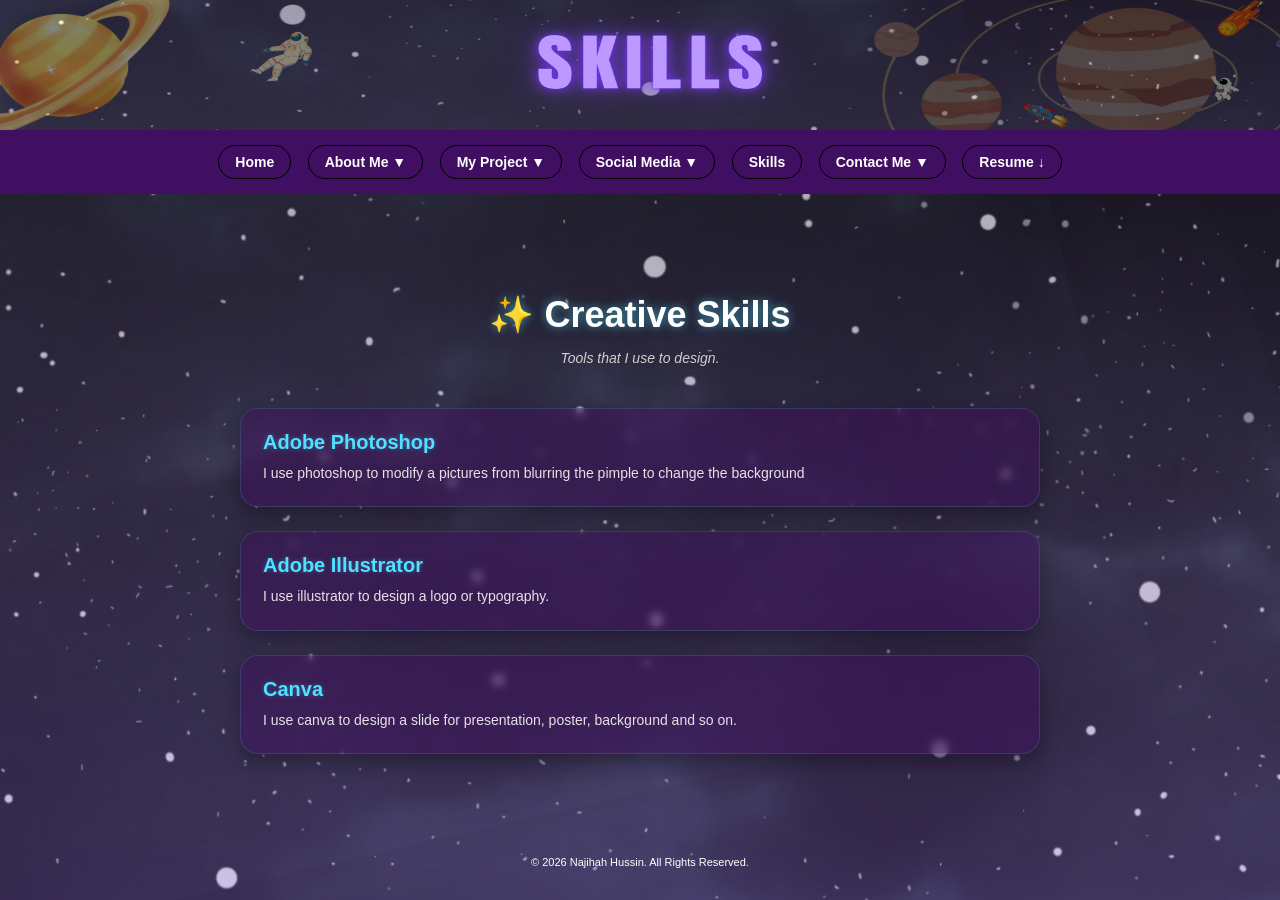
==== skills.html @ 7b1340fb "Add files via upload" ====
<?xml version="1.0" encoding="UTF-8"?>
<!DOCTYPE html PUBLIC "-//W3C//DTD XHTML 1.0 Transitional//EN" "http://www.w3.org/TR/xhtml1/DTD/xhtml1-transitional.dtd">
<html xmlns="http://www.w3.org/1999/xhtml" xml:lang="en" lang="en">
<head>
<meta http-equiv="Content-Type" content="text/html; charset=UTF-8" />
<meta name="viewport" content="width=device-width, initial-scale=1.0" />
<meta name="keywords" content="e-resume, portfolio" />
<meta name="description" content="Professional E-Resume Portfolio" />
<meta name="author" content="Najihah Hussin" />
<title>E-Resume - Skills </title>
<link rel="stylesheet" type="text/css" href="style/skills.css"/>
</head>


<body>
<table width="100%" border="0" cellspacing="0" cellpadding="0" class="main-wrapper">
<tr>
<td align="center">
<table width="100%" border="0" cellspacing="0" cellpadding="0" class="header-banner-table">
<tr>
<td align="center">
<img src="images/hb6.png" alt="Najihah Hussin - E-Resume Banner" class="main-header-banner" />
</td>
</tr>
</table>


<table width="100%" border="0" cellspacing="0" cellpadding="0" class="nav-bar">
<tr>
<td align="center" class="nav-central-container">
<a href="index.html" class="nav-link-item active">Home</a>

<div class="dropdown">
<button class="dropbtn">About Me ▼</button>
<div class="dropdown-content">
<a href="profile.html" target="xyz">Profile</a>
<a href="education.html" target="xyz">Education</a>
<a href="gallery.html" target="xyz">Gallery</a>
</div>
</div>


<div class="dropdown">
<button class="dropbtn">My Project ▼</button>
<div class="dropdown-content">
<a href="website.html" target="xyz">Website</a>
<a href="photoshop.html" target="xyz">Photoshop</a>
</div>
</div>

<div class="dropdown">
<button class="dropbtn">Social Media ▼</button>
<div class="dropdown-content">
<a href="https://github.com/jieyoo58" target="_blank">GitHub</a>
<a href="https://www.linkedin.com/in/najihah-hussin-1079803a5/" target="_blank">LinkedIn</a>
</div>
</div>


<a href="skills.html" class="nav-link-item active">Skills</a>


<div class="dropdown">
<button class="dropbtn"> Contact Me ▼</button>
<div class="dropdown-content">
<a href="https://mail.google.com/mail/?view=cm&fs=1&to=najihahhussin58@gmail.com" target="_blank">✉ najihahhussin58@gmail.com</a>
<a href="https://wa.me/60167797836" target="_blank"> ✆ 016-779-7836 </a>

</div>
</div>

<a href="documents/resume.pdf" class="btn-resume" target="_blank">Resume ↓</a>
</td>
</tr>
</table>



<table width="95%" border="0" cellspacing="0" cellpadding="0" class="skills-side-table" align="center">
<tr>
<td align="center">

<h2 class="skills-main-title">✨ Creative Skills</h2>
<p class="skills-main-subtitle">Tools that I use to design.</p>

<table width="100%" border="0" cellspacing="0" cellpadding="0" style="max-width: 800px; margin-top: 30px;">
  
<tr class="skill-row">
<td align="left" width="100%" class="skill-text-col" style="padding: 12px 0;">
<div class="skill-description-card">
<h3 class="software-title">Adobe Photoshop</h3>
<p class="software-text">I use photoshop to modify a pictures from blurring the pimple to change the background</p>
</div>
</td>
</tr>

<tr class="skill-row">
<td align="left" width="100%" class="skill-text-col" style="padding: 12px 0;">
<div class="skill-description-card">
<h3 class="software-title">Adobe Illustrator</h3>
<p class="software-text">I use illustrator to design a logo or typography.</p>
</div>
</td>
</tr>

<tr class="skill-row">
<td align="left" width="100%" class="skill-text-col" style="padding: 12px 0;">
<div class="skill-description-card">
<h3 class="software-title">Canva</h3>
<p class="software-text">I use canva to design a slide for presentation, poster, background and so on.</p>
</div>
</td>
</tr>

</table>

</td>
</tr>
</table>


<table width="100%" border="0" cellspacing="0" cellpadding="0" class="disclaimer-area">
<tr>
<td align="center">
<p>© 2026 Najihah Hussin. All Rights Reserved. </p>
</td>
</tr>
</table>
</td>
</tr>
</table>



</body>
</html>
---- style/skills.css ----
body {
margin: 0;
padding: 0;
font-family: 'Helvetica Neue', Arial, sans-serif;
background-image: url("../images/bg1.png");
background-size: cover;
background-position: center;
background-repeat: no-repeat;
background-attachment: fixed;
color: #1a2530;
}
.main-wrapper {
width: 100%;
}
.header-banner-table {
width: 100%;
max-width: 100%;
margin-top: 0px;
margin-bottom: 0px;
}
.main-header-banner {
width: 100%;
height: 130px;
border-radius: 0px;
display: block;
}
.nav-bar {
background: #400F61;
width: 100%; 
max-width: 100%;
margin-top: 0px;
padding: 15px 0px; 
border-radius: 0px;
}
.nav-central-container {
text-align: center;
vertical-align: middle;
white-space: nowrap; 
}
.nav-link-item,
.btn-resume {
color: white;
background-color: transparent;
text-decoration: none;
margin: 0 6px; 
padding: 8px 16px;
font-weight: bold;
font-size: 14px;
border: 1px solid black;
border-radius: 20px;
display: inline-block;
font-family: 'Helvetica Neue', Arial, sans-serif;
vertical-align: middle;
transition: all 0.3s ease-in-out;
}
.dropdown {
position: relative;
display: inline-block;
vertical-align: middle;
margin: 0 6px; 
}
.dropdown .dropbtn {
background-color: transparent;
color: white;
font-size: 14px;
font-weight: bold;
font-family: 'Helvetica Neue', Arial, sans-serif;
border: 1px solid black;
border-radius: 20px;
cursor: pointer;
padding: 8px 16px;
display: inline-block;
transition: all 0.3s ease-in-out;
}
.nav-link-item:hover,
.dropdown:hover .dropbtn,
.btn-resume:hover,
.social-pill:hover {
color: black;
background-color: #4FE1FF;
border-color: #4FE1FF;
box-shadow: 0 0 10px #4FE1FF, 0 0 20px #4FE1FF, 0 0 30px #4FE1FF;
transform: translateY(-1px); 
}
.dropdown-content {
display: none;
position: absolute;
background-color: #4FE1FF; 
min-width: 160px;
box-shadow: 0px 8px 16px 0px rgba(0,0,0,0.2);
z-index: 1000;
margin-top: 10px;
border-radius: 4px;
padding: 5px 0;
left: 50%;
transform: translateX(-50%); 
}
.right-align-dropdown .dropdown-content {
left: auto !important;
right: 0 !important;
transform: none;
}
.dropdown-content a {
color: black;
padding: 10px 20px;
text-decoration: none;
display: block;
font-size: 14px;
font-weight: 500;
margin: 0 !important;
border: none !important; 
border-radius: 0px; 
text-align: left;
white-space: nowrap; 
transition: background-color 0.2s ease, color 0.2s ease;
}
.dropdown-content a:hover {
background-color: #400F61; 
color: white;
}
.dropdown:hover .dropdown-content {
display: block;
}
.dropdown::before {
content: '';
position: absolute;
top: 100%;
left: 0;
width: 100%;
height: 12px;
}
.skills-side-table {
max-width: 1000px;
margin: 50px auto;
padding: 20px 0;
box-sizing: border-box;
}
.skills-main-title {
font-size: 36px;
font-weight: 700;
color: white;
margin-bottom: 5px;
font-family: 'Helvetica Neue', Arial, sans-serif;
text-shadow: 0 0 10px rgba(79, 225, 255, 0.6);
text-align: center;
}
.skills-main-subtitle {
color: #FAF7F7;
font-size: 14px;
font-style: italic;
opacity: 0.8;
margin-bottom: 20px;
font-family: 'Helvetica Neue', Arial, sans-serif;
text-align: center;
}
.skill-row td {
padding: 20px 0;
vertical-align: middle;
}
.skill-image-col {
padding-right: 25px;
}
.skill-software-box {
width: 110px;
height: 110px;
border-radius: 18px;
display: flex;
align-items: center;
justify-content: center;
box-shadow: 0 8px 20px rgba(0, 0, 0, 0.4);
background: rgba(30, 10, 50, 0.6);
border: 2px solid rgba(79, 225, 255, 0.2);
transition: transform 0.3s ease, border-color 0.3s ease;
}
.skill-row:hover .skill-software-box {
transform: scale(1.08);
border-color: #4FE1FF;
}
.software-icon-img {
width: 75px;
height: 75px;
object-fit: contain;
}
.skill-description-card {
background: rgba(64, 15, 97, 0.45);
border: 1px solid rgba(79, 225, 255, 0.15);
border-radius: 18px;
padding: 22px;
box-sizing: border-box;
backdrop-filter: blur(5px);
box-shadow: 0 8px 20px rgba(0, 0, 0, 0.3);
transition: border-color 0.3s ease, box-shadow 0.3s ease;
}
.skill-row:hover .skill-description-card {
border-color: rgba(79, 225, 255, 0.4);
box-shadow: 0 8px 25px rgba(79, 225, 255, 0.15);
}
.software-title {
color: #4FE1FF; 
font-size: 20px;
font-weight: bold;
margin: 0 0 8px 0;
font-family: 'Helvetica Neue', Arial, sans-serif;
text-shadow: 0 0 5px rgba(79, 225, 255, 0.3);
}
.software-text {
color: #FAF7F7;
font-size: 14px;
line-height: 1.6;
margin: 0;
font-family: 'Helvetica Neue', Arial, sans-serif;
opacity: 0.9;
}
@media (max-width: 600px) {
.skill-row {
display: flex;
flex-direction: column;
align-items: center;
text-align: center;
margin-bottom: 20px;
}
.skill-image-col {
padding-right: 0;
padding-bottom: 15px;
}
.skill-text-col {
width: 100%;
}
.skill-description-card {
text-align: center;
}
}
.disclaimer-area {
background-image: url("../images/bg1.png");
background-size: cover;
background-position: center;
background-repeat: no-repeat;
background-attachment: fixed;
padding: 20px 0;
margin-top: 40px;
width: 100%;
}
.disclaimer-area p {
font-size: 11px;
color: white;
margin: 0;
}
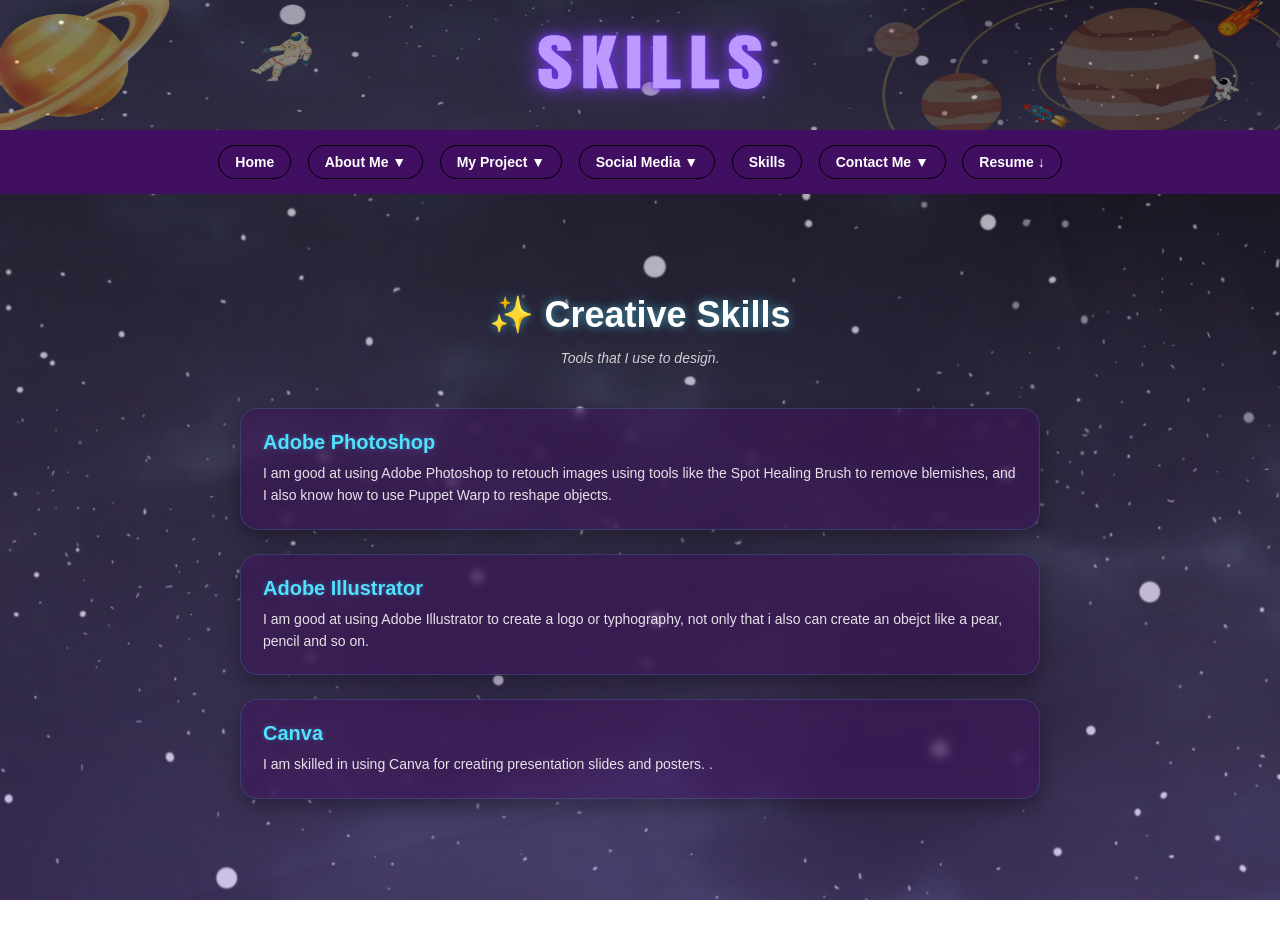
==== commit 32071b41: "Update skills.html" ====
--- a/skills.html
+++ b/skills.html
@@ -90,7 +90,7 @@
 <td align="left" width="100%" class="skill-text-col" style="padding: 12px 0;">
 <div class="skill-description-card">
 <h3 class="software-title">Adobe Photoshop</h3>
-<p class="software-text">I use photoshop to modify a pictures from blurring the pimple to change the background</p>
+<p class="software-text">I am good at using Adobe Photoshop to retouch images using tools like the Spot Healing Brush to remove blemishes, and I also know how to use Puppet Warp to reshape objects.</p>
 </div>
 </td>
 </tr>
@@ -99,7 +99,7 @@
 <td align="left" width="100%" class="skill-text-col" style="padding: 12px 0;">
 <div class="skill-description-card">
 <h3 class="software-title">Adobe Illustrator</h3>
-<p class="software-text">I use illustrator to design a logo or typography.</p>
+<p class="software-text">I am good at using Adobe Illustrator to create a logo or typhography, not only that i also can create an obejct like a pear, pencil and so on.</p>
 </div>
 </td>
 </tr>
@@ -108,7 +108,7 @@
 <td align="left" width="100%" class="skill-text-col" style="padding: 12px 0;">
 <div class="skill-description-card">
 <h3 class="software-title">Canva</h3>
-<p class="software-text">I use canva to design a slide for presentation, poster, background and so on.</p>
+<p class="software-text">I am skilled in using Canva for creating presentation slides and posters. .</p>
 </div>
 </td>
 </tr>
@@ -134,4 +134,4 @@
 
 
 </body>
-</html>+</html>
